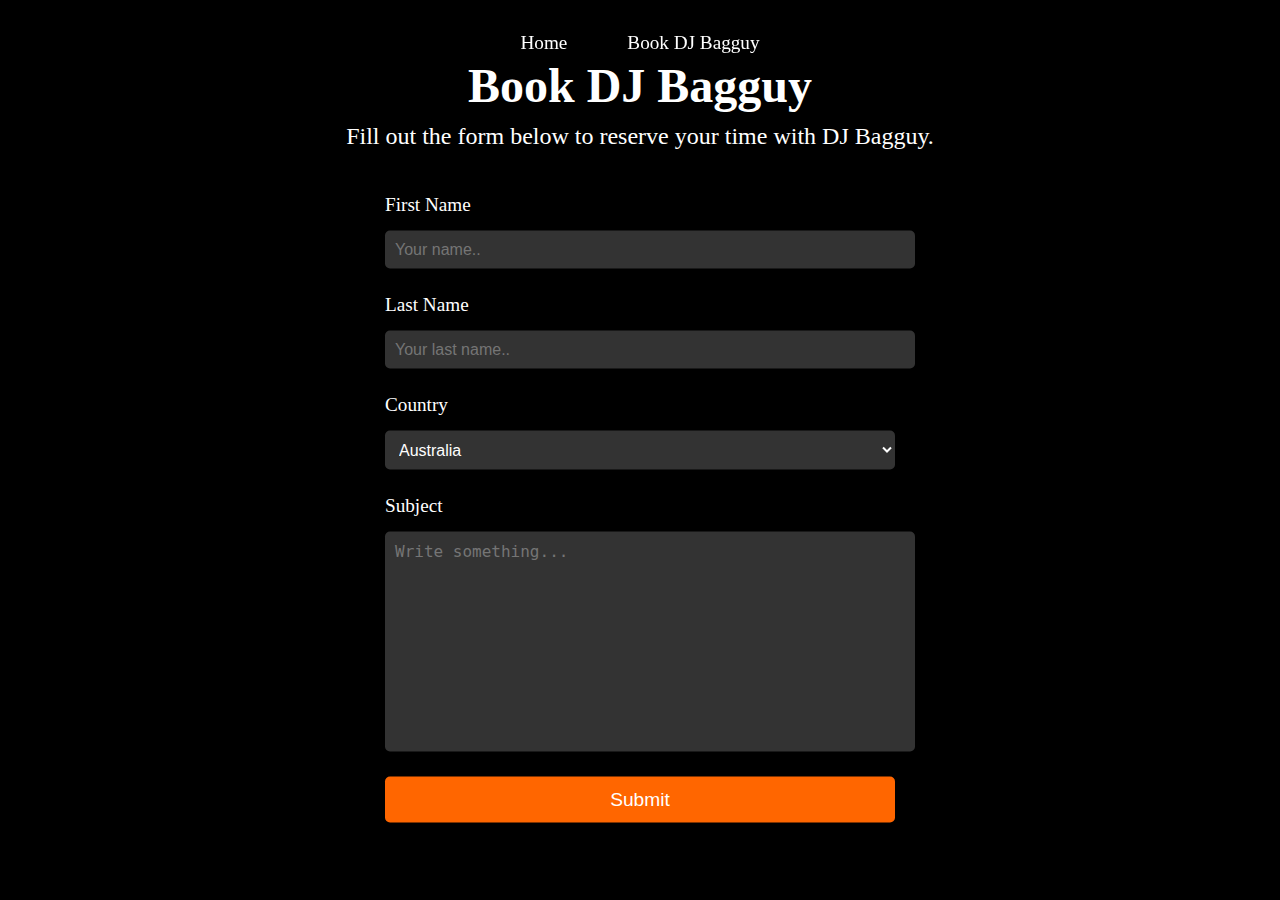
==== booking.html @ 5d580a9e "javascript" ====
<!DOCTYPE html>
<html lang="eng">
<head>
    <meta charset="UTF-8">
    <meta name="viewport" content="width=device-width, initial-scale=1.0">
    <title>Book DJ Bagguy</title>
    <!-- Link to the CSS stylesheet -->
    <link rel="stylesheet" href="./css/styles.css">
</head>
<body>
    <!-- Booking Page Container -->
    <div class="booking-container">
        <!-- Background Video Section -->
        <video id="background-video" autoplay muted playsinline loop class="background-video">
            <source src="../assets/videos/bagguyclip1.mp4" type="video/mp4">
            <source src="../assets/videos/bagguyclip2.mp4" type="video/mp4">
            <source src="../assets/videos/bagguyclip3.mp4" type="video/mp4">
            <source src="../assets/videos/bagguycolors.mp4" type="vidoe/mp4">
        </video>

        <!-- Navigation Bar -->
        <nav class="navbar">
            <a href="index.html" class="nav-link">Home</a>
            <a href="experience.html" class="nav-link">Book DJ Bagguy</a>
        </nav>

        <!-- Main Content Section -->
        <div class="content">
            <!-- Text above the form -->
            <div class="booking-text">
                <h1>Book DJ Bagguy</h1>
                <p>Fill out the form below to reserve your time with DJ Bagguy.</p>
            </div>

            <!-- Contact Form -->
            <div class="container">
                <form action="/submit_booking" method="POST">
                    <!-- First Name -->
                    <label for="fname">First Name</label>
                    <input type="text" id="fname" name="firstname" placeholder="Your name.." required>
                
                    <!-- Last Name -->
                    <label for="lname">Last Name</label>
                    <input type="text" id="lname" name="lastname" placeholder="Your last name.." required>
                
                    <!-- Country -->
                    <label for="country">Country</label>
                    <select id="country" name="country" required>
                        <option value="australia">Australia</option>
                        <option value="canada">Canada</option>
                        <option value="usa">USA</option>
                    </select>
                
                    <!-- Subject -->
                    <label for="subject">Subject</label>
                    <textarea id="subject" name="subject" placeholder="Write something..." style="height:200px" required></textarea>
                
                    <!-- Submit Button -->
                    <input type="submit" value="Submit">
                </form>
            </div>
        </div>
    </div>
    <script src="./script.js"></script>

</body>
</html>
---- css/styles.css ----
/* General body styling */
body {
    margin: 0; /* Remove default margin */
    padding: 0; /* Remove default padding */
    background: black; /* Set the background color to match the video */
    overflow: hidden; /* Prevent scrollbars if content overflows */
}

/* Full screen container for the homepage */
.home-container {
    position: relative; /* Make container position relative to place content inside */
    height: 100vh; /* Full screen height */
    color: white; /* Text color */
    margin: 0;
    padding: 0;
    overflow: hidden; /* Prevent scrollbars */
}

/* Styling for the background video */
.background-video {
    position: absolute; /* Position the video absolutely to cover the entire screen */
    top: 0; /* Align to the top */
    left: 0; /* Align to the left */
    width: 100%; /* Stretch video across full width */
    height: 100%; /* Stretch video across full height */
    object-fit: cover; /* Ensure video covers the entire screen without distortion */
    z-index: -1; /* Place video behind content */
    background-color: black; /* Fallback background color if video fails */
}

/* Navigation Bar styling */
.navbar {
    position: fixed; /* Fix navbar to the top of the screen */
    top: 20px; /* Adjust top spacing */
    left: 50%; /* Center horizontally */
    transform: translateX(-50%); /* Correct alignment */
    display: flex; /* Use flexbox for layout */
    gap: 20px; /* Space between links */
    font-size: 1.2rem; /* Font size of links */
    color: white; /* Text color */
    z-index: 2; /* Ensure navbar stays above other content */
}

/* Center navigation links inside the navbar */
.navbar {
    justify-content: center; /* Center the links horizontally */
}

/* Individual navigation link styling */
.nav-link {
    text-decoration: none; /* Remove underline from links */
    color: white; /* Set link color */
    padding: 10px 18px; /* Adjust padding for larger clickable area */
    border: 2px solid rgba(0, 0, 0, 0.5); /* Border around links */
    border-radius: 5px; /* Rounded corners for links */
    background-color: rgba(0, 0, 0, 0.6); /* Transparent background for links */
    font-size: 1.2rem; /* Font size for links */
    transition: all 0.3s ease; /* Smooth transition for hover effects */
}

/* Hover effect for navigation links */
.nav-link:hover {
    background-color: rgba(0, 0, 0, 0.8); /* Darker background on hover */
    border: 2px solid rgba(0, 0, 0, 0.8); /* Darker border on hover */
}

/* Content styling: ensures text is centered on the page */
.content {
    position: absolute; /* Absolute positioning to center the content */
    top: 50%; /* Vertically center */
    left: 50%; /* Horizontally center */
    transform: translate(-50%, -50%); /* Adjust position to truly center content */
    text-align: center; /* Center align text */
    z-index: 1; /* Make sure content stays above background video */
    width: 100%; /* Full width to adjust within viewport */
    box-sizing: border-box; /* Include padding in element's total width/height */
    padding: 0 20px; /* Padding to ensure text doesn't touch screen edges */
}

/* Main heading (h1) styling */
h1 {
    font-size: 3rem; /* Set font size of the heading */
    margin: 0; /* Remove default margin */
}

/* Paragraph styling */
p {
    font-size: 1.5rem; /* Set font size for paragraphs */
    margin-top: 10px; /* Space above the paragraph */
}

/* Styling for the unmute button */
.unmute-button {
    position: absolute; /* Position the button at the bottom */
    bottom: 40px; /* Distance from the bottom */
    left: 50%; /* Center button horizontally */
    transform: translateX(-50%); /* Correct alignment */
    background-color: rgba(0, 0, 0, 0.6); /* Dark background with opacity */
    color: white; /* Text color */
    padding: 12px 25px; /* Adjust padding for button size */
    font-size: 1.5rem; /* Set font size */
    border-radius: 5px; /* Rounded corners */
    z-index: 1; /* Ensure button stays above video */
    border: none; /* Remove button border */
    cursor: pointer; /* Pointer cursor on hover */
}

/* Hover effect for unmute button */
.unmute-button:hover {
    background-color: rgba(0, 0, 0, 0.8); /* Darker background on hover */
}

/* Ensure navbar links and content are not overlapping */
.navbar, .content {
    width: 100%; /* Full width */
}

/* Contact form styling */
.container {
    position: relative;
    max-width: 550px;  /* Limit max-width for form */
    width: 90%;  /* Responsive width */
    margin: 0 auto; /* Center form */
    background-color: rgba(0, 0, 0, 0.7); /* Semi-transparent dark background */
    padding: 20px; /* Padding for form fields */
    border-radius: 8px; /* Rounded corners */
    box-sizing: border-box; /* Include padding in element's total size */
    z-index: 2; /* Ensure form appears above other content */
    color: white; /* Text color */
    display: flex; /* Flexbox layout */
    flex-direction: column; /* Stack form fields vertically */
    gap: 15px; /* Space between form fields */
    
    /* Background image for the form */
    background-image: url('../assets/images/dj-logo.png'); /* Path to logo */
    background-size: cover; /* Stretch the image to cover the form */
    background-position: center; /* Center the logo */
    background-repeat: no-repeat; /* Prevent image repeat */
    background-attachment: fixed; /* Keep the background fixed */
}

/* Label styling for form elements */
.container label {
    text-align: left; /* Left-align labels */
    font-size: 1.2rem; /* Font size for labels */
    margin-bottom: 5px; /* Space below label */
}

/* Styling for input fields in the contact form */
.container input[type="text"], 
.container select, 
.container textarea {
    width: 100%; /* Full width input fields */
    padding: 10px; /* Padding inside input fields */
    margin-bottom: 15px; /* Space below input fields */
    border: none; /* Remove borders */
    border-radius: 5px; /* Rounded corners */
    background-color: rgba(255, 255, 255, 0.2); /* Transparent background */
    color: white; /* Text color */
    font-size: 1rem; /* Font size */
}

/* Submit button styling */
.container input[type="submit"] {
    background-color: #ff6600; /* Background color for submit button */
    color: white; /* Text color */
    padding: 12px 20px; /* Button padding */
    font-size: 1.2rem; /* Font size for button */
    border: none; /* Remove border */
    border-radius: 5px; /* Rounded corners */
    cursor: pointer; /* Pointer cursor on hover */
    transition: all 0.3s ease; /* Smooth transition */
}

/* Hover effect for the submit button */
.container input[type="submit"]:hover {
    background-color: #ff8533; /* Darker color on hover */
}

/* Ensure form elements are aligned properly */
.container form {
    display: flex; /* Flexbox layout */
    flex-direction: column; /* Stack fields vertically */
    gap: 10px; /* Space between fields */
}

/* Ensure textarea has appropriate height */
textarea {
    height: 200px; /* Set height for textareas */
    resize: none; /* Disable resize */
}

/* Media queries for responsiveness */
@media (max-width: 768px) {
    /* Ensure background video scales properly on smaller screens */
    .background-video {
        object-fit: cover; /* Ensure video scales without distortion */
        height: 100%;
        width: 100%;
    }

    /* Adjust heading size on smaller screens */
    h1 {
        font-size: 2rem; /* Smaller heading */
    }

    /* Adjust paragraph text size */
    p {
        font-size: 1rem; /* Smaller paragraph text */
    }

    /* Adjust unmute button size and position */
    .unmute-button {
        bottom: 20px; /* Move button closer to the bottom */
        padding: 10px 18px; /* Adjust padding */
        font-size: 1.3rem; /* Adjust font size */
    }

    /* Adjust navigation link styles for small screens */
    .nav-link {
        font-size: 1rem; /* Smaller font size */
        padding: 8px 15px; /* Smaller padding */
        border-radius: 3px; /* Less rounded corners */
    }

    /* Adjust form styling for small screens */
    .container {
        width: 100%; /* Full width for the form */
        padding: 10px; /* Adjust padding */
    }
}

/* Additional media query for very small devices like 320px */
@media (max-width: 320px) {
    /* Ensure background video scales properly */
    .background-video {
        object-fit: cover;
        height: 100%;
        width: 100%;
    }

    /* Adjust heading and text sizes */
    h1 {
        font-size: 1.6rem; /* Smaller heading size */
    }

    p {
        font-size: 0.9rem; /* Smaller paragraph text */
    }

    /* Adjust unmute button for small devices */
    .unmute-button {
        bottom: 10px; /* Adjust button position */
        padding: 8px 15px; /* Adjust padding */
        font-size: 1.2rem; /* Adjust font size */
    }

    /* Navigation links adjustment */
    .nav-link {
        font-size: 0.9rem; /* Smaller text */
        padding: 8px 12px; /* Adjust padding */
        background-color: rgba(0, 0, 0, 0.8); /* Darker background */
        text-align: center; /* Center-align text */
    }
}
/* Styling for the text above the form */
.booking-text {
    color: white; /* Set text color to white */
    text-align: center; /* Center the text */
}
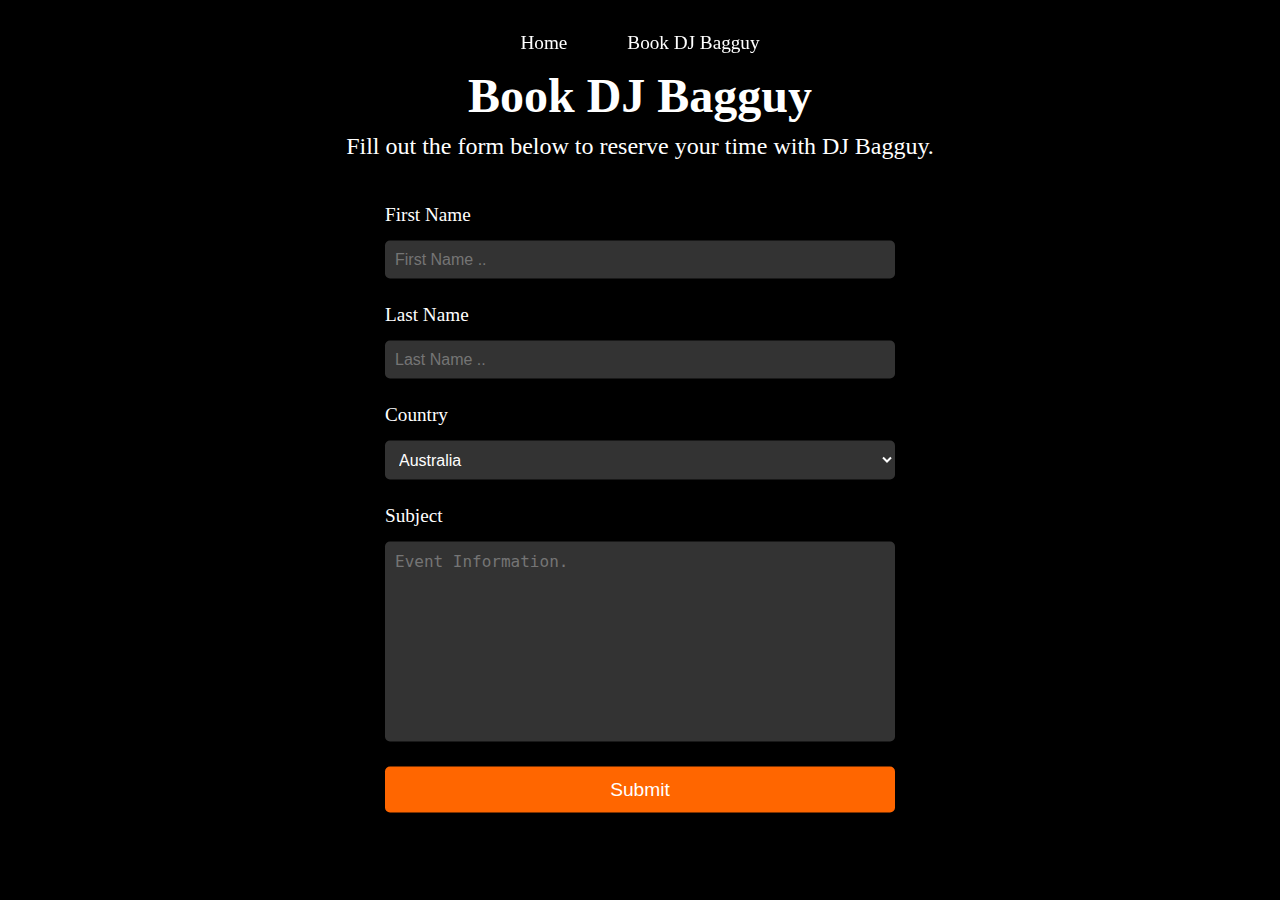
==== commit ce9e1ee3: "bookinf update" ====
--- a/booking.html
+++ b/booking.html
@@ -37,11 +37,11 @@
                 <form action="/submit_booking" method="POST">
                     <!-- First Name -->
                     <label for="fname">First Name</label>
-                    <input type="text" id="fname" name="firstname" placeholder="Your name.." required>
+                    <input type="text" id="fname" name="firstname" placeholder="First Name .." required>
                 
                     <!-- Last Name -->
                     <label for="lname">Last Name</label>
-                    <input type="text" id="lname" name="lastname" placeholder="Your last name.." required>
+                    <input type="text" id="lname" name="lastname" placeholder="Last Name .." required>
                 
                     <!-- Country -->
                     <label for="country">Country</label>
@@ -53,7 +53,7 @@
                 
                     <!-- Subject -->
                     <label for="subject">Subject</label>
-                    <textarea id="subject" name="subject" placeholder="Write something..." style="height:200px" required></textarea>
+                    <textarea id="subject" name="subject" placeholder="Event Information." style="height:200px" required></textarea>
                 
                     <!-- Submit Button -->
                     <input type="submit" value="Submit">
--- a/css/styles.css
+++ b/css/styles.css
@@ -1,270 +1,257 @@
 /* General body styling */
 body {
-    margin: 0; /* Remove default margin */
-    padding: 0; /* Remove default padding */
-    background: black; /* Set the background color to match the video */
-    overflow: hidden; /* Prevent scrollbars if content overflows */
-}
-
-/* Full screen container for the homepage */
-.home-container {
-    position: relative; /* Make container position relative to place content inside */
-    height: 100vh; /* Full screen height */
-    color: white; /* Text color */
     margin: 0;
     padding: 0;
-    overflow: hidden; /* Prevent scrollbars */
+    background: black;
+    overflow: hidden;
+}
+
+/* Full-screen container for the homepage */
+.home-container {
+    position: relative;
+    height: 100vh;
+    color: white;
+    margin: 0;
+    padding: 0;
+    overflow: hidden;
 }
 
 /* Styling for the background video */
 .background-video {
-    position: absolute; /* Position the video absolutely to cover the entire screen */
-    top: 0; /* Align to the top */
-    left: 0; /* Align to the left */
-    width: 100%; /* Stretch video across full width */
-    height: 100%; /* Stretch video across full height */
-    object-fit: cover; /* Ensure video covers the entire screen without distortion */
-    z-index: -1; /* Place video behind content */
-    background-color: black; /* Fallback background color if video fails */
+    position: absolute;
+    top: 0;
+    left: 0;
+    width: 100%;
+    height: 100%;
+    object-fit: cover;
+    z-index: -1;
+    background-color: black;
 }
 
 /* Navigation Bar styling */
 .navbar {
-    position: fixed; /* Fix navbar to the top of the screen */
-    top: 20px; /* Adjust top spacing */
-    left: 50%; /* Center horizontally */
-    transform: translateX(-50%); /* Correct alignment */
-    display: flex; /* Use flexbox for layout */
-    gap: 20px; /* Space between links */
-    font-size: 1.2rem; /* Font size of links */
-    color: white; /* Text color */
-    z-index: 2; /* Ensure navbar stays above other content */
-}
-
-/* Center navigation links inside the navbar */
-.navbar {
-    justify-content: center; /* Center the links horizontally */
+    position: fixed;
+    top: 20px;
+    left: 50%;
+    transform: translateX(-50%);
+    display: flex;
+    gap: 20px;
+    font-size: 1.2rem;
+    color: white;
+    z-index: 2;
+    justify-content: center;
 }
 
 /* Individual navigation link styling */
 .nav-link {
-    text-decoration: none; /* Remove underline from links */
-    color: white; /* Set link color */
-    padding: 10px 18px; /* Adjust padding for larger clickable area */
-    border: 2px solid rgba(0, 0, 0, 0.5); /* Border around links */
-    border-radius: 5px; /* Rounded corners for links */
-    background-color: rgba(0, 0, 0, 0.6); /* Transparent background for links */
-    font-size: 1.2rem; /* Font size for links */
-    transition: all 0.3s ease; /* Smooth transition for hover effects */
+    text-decoration: none;
+    color: white;
+    padding: 10px 18px;
+    border: 2px solid rgba(0, 0, 0, 0.5);
+    border-radius: 5px;
+    background-color: rgba(0, 0, 0, 0.6);
+    font-size: 1.2rem;
+    transition: all 0.3s ease;
 }
 
 /* Hover effect for navigation links */
 .nav-link:hover {
-    background-color: rgba(0, 0, 0, 0.8); /* Darker background on hover */
-    border: 2px solid rgba(0, 0, 0, 0.8); /* Darker border on hover */
+    background-color: rgba(0, 0, 0, 0.8);
+    border: 2px solid rgba(0, 0, 0, 0.8);
 }
 
 /* Content styling: ensures text is centered on the page */
 .content {
-    position: absolute; /* Absolute positioning to center the content */
-    top: 50%; /* Vertically center */
-    left: 50%; /* Horizontally center */
-    transform: translate(-50%, -50%); /* Adjust position to truly center content */
-    text-align: center; /* Center align text */
-    z-index: 1; /* Make sure content stays above background video */
-    width: 100%; /* Full width to adjust within viewport */
-    box-sizing: border-box; /* Include padding in element's total width/height */
-    padding: 0 20px; /* Padding to ensure text doesn't touch screen edges */
+    position: absolute;
+    top: 50%;
+    left: 50%;
+    transform: translate(-50%, -50%);
+    text-align: center;
+    z-index: 1;
+    width: 100%;
+    box-sizing: border-box;
+    padding: 0 20px;
 }
 
 /* Main heading (h1) styling */
 h1 {
-    font-size: 3rem; /* Set font size of the heading */
-    margin: 0; /* Remove default margin */
+    font-size: 3rem;
+    margin: 0;
 }
 
 /* Paragraph styling */
 p {
-    font-size: 1.5rem; /* Set font size for paragraphs */
-    margin-top: 10px; /* Space above the paragraph */
+    font-size: 1.5rem;
+    margin-top: 10px;
 }
 
 /* Styling for the unmute button */
 .unmute-button {
-    position: absolute; /* Position the button at the bottom */
-    bottom: 40px; /* Distance from the bottom */
-    left: 50%; /* Center button horizontally */
-    transform: translateX(-50%); /* Correct alignment */
-    background-color: rgba(0, 0, 0, 0.6); /* Dark background with opacity */
-    color: white; /* Text color */
-    padding: 12px 25px; /* Adjust padding for button size */
-    font-size: 1.5rem; /* Set font size */
-    border-radius: 5px; /* Rounded corners */
-    z-index: 1; /* Ensure button stays above video */
-    border: none; /* Remove button border */
-    cursor: pointer; /* Pointer cursor on hover */
+    position: absolute;
+    bottom: 40px;
+    left: 50%;
+    transform: translateX(-50%);
+    background-color: rgba(0, 0, 0, 0.6);
+    color: white;
+    padding: 12px 25px;
+    font-size: 1.5rem;
+    border-radius: 5px;
+    z-index: 1;
+    border: none;
+    cursor: pointer;
 }
 
 /* Hover effect for unmute button */
 .unmute-button:hover {
-    background-color: rgba(0, 0, 0, 0.8); /* Darker background on hover */
+    background-color: rgba(0, 0, 0, 0.8);
 }
 
 /* Ensure navbar links and content are not overlapping */
 .navbar, .content {
-    width: 100%; /* Full width */
+    width: 100%;
 }
 
 /* Contact form styling */
 .container {
     position: relative;
-    max-width: 550px;  /* Limit max-width for form */
-    width: 90%;  /* Responsive width */
-    margin: 0 auto; /* Center form */
-    background-color: rgba(0, 0, 0, 0.7); /* Semi-transparent dark background */
-    padding: 20px; /* Padding for form fields */
-    border-radius: 8px; /* Rounded corners */
-    box-sizing: border-box; /* Include padding in element's total size */
-    z-index: 2; /* Ensure form appears above other content */
-    color: white; /* Text color */
-    display: flex; /* Flexbox layout */
-    flex-direction: column; /* Stack form fields vertically */
-    gap: 15px; /* Space between form fields */
-    
-    /* Background image for the form */
-    background-image: url('../assets/images/dj-logo.png'); /* Path to logo */
-    background-size: cover; /* Stretch the image to cover the form */
-    background-position: center; /* Center the logo */
-    background-repeat: no-repeat; /* Prevent image repeat */
-    background-attachment: fixed; /* Keep the background fixed */
+    max-width: 550px;
+    width: 90%;
+    margin: 0 auto;
+    background-color: rgba(0, 0, 0, 0.7);
+    padding: 20px;
+    border-radius: 8px;
+    box-sizing: border-box;
+    z-index: 2;
+    color: white;
+    display: flex;
+    flex-direction: column;
+    gap: 15px;
+    background-image: url('../assets/images/dj-logo.png');
+    background-size: cover;
+    background-position: center;
+    background-repeat: no-repeat;
+    background-attachment: fixed;
 }
 
 /* Label styling for form elements */
 .container label {
-    text-align: left; /* Left-align labels */
-    font-size: 1.2rem; /* Font size for labels */
-    margin-bottom: 5px; /* Space below label */
+    text-align: left;
+    font-size: 1.2rem;
+    margin-bottom: 5px;
 }
 
 /* Styling for input fields in the contact form */
-.container input[type="text"], 
-.container select, 
+.container input[type="text"],
+.container select,
 .container textarea {
-    width: 100%; /* Full width input fields */
-    padding: 10px; /* Padding inside input fields */
-    margin-bottom: 15px; /* Space below input fields */
-    border: none; /* Remove borders */
-    border-radius: 5px; /* Rounded corners */
-    background-color: rgba(255, 255, 255, 0.2); /* Transparent background */
-    color: white; /* Text color */
-    font-size: 1rem; /* Font size */
+    width: 100%;
+    padding: 10px;
+    margin-bottom: 15px;
+    border: none;
+    border-radius: 5px;
+    background-color: rgba(255, 255, 255, 0.2);
+    color: white;
+    font-size: 1rem;
+    box-sizing: border-box;
+}
+
+/* Fix for textareas sticking out of the form container */
+.container textarea {
+    height: 200px;
+    resize: none;
+    margin-bottom: 15px;
 }
 
 /* Submit button styling */
 .container input[type="submit"] {
-    background-color: #ff6600; /* Background color for submit button */
-    color: white; /* Text color */
-    padding: 12px 20px; /* Button padding */
-    font-size: 1.2rem; /* Font size for button */
-    border: none; /* Remove border */
-    border-radius: 5px; /* Rounded corners */
-    cursor: pointer; /* Pointer cursor on hover */
-    transition: all 0.3s ease; /* Smooth transition */
-}
-
-/* Hover effect for the submit button */
+    background-color: #ff6600;
+    color: white;
+    padding: 12px 20px;
+    font-size: 1.2rem;
+    border: none;
+    border-radius: 5px;
+    cursor: pointer;
+    transition: all 0.3s ease;
+}
+
+/* Hover effect for submit button */
 .container input[type="submit"]:hover {
-    background-color: #ff8533; /* Darker color on hover */
+    background-color: #ff8533;
 }
 
 /* Ensure form elements are aligned properly */
 .container form {
-    display: flex; /* Flexbox layout */
-    flex-direction: column; /* Stack fields vertically */
-    gap: 10px; /* Space between fields */
-}
-
-/* Ensure textarea has appropriate height */
-textarea {
-    height: 200px; /* Set height for textareas */
-    resize: none; /* Disable resize */
+    display: flex;
+    flex-direction: column;
+    gap: 10px;
 }
 
 /* Media queries for responsiveness */
 @media (max-width: 768px) {
-    /* Ensure background video scales properly on smaller screens */
-    .background-video {
-        object-fit: cover; /* Ensure video scales without distortion */
-        height: 100%;
-        width: 100%;
-    }
-
-    /* Adjust heading size on smaller screens */
-    h1 {
-        font-size: 2rem; /* Smaller heading */
-    }
-
-    /* Adjust paragraph text size */
-    p {
-        font-size: 1rem; /* Smaller paragraph text */
-    }
-
-    /* Adjust unmute button size and position */
-    .unmute-button {
-        bottom: 20px; /* Move button closer to the bottom */
-        padding: 10px 18px; /* Adjust padding */
-        font-size: 1.3rem; /* Adjust font size */
-    }
-
-    /* Adjust navigation link styles for small screens */
-    .nav-link {
-        font-size: 1rem; /* Smaller font size */
-        padding: 8px 15px; /* Smaller padding */
-        border-radius: 3px; /* Less rounded corners */
-    }
-
-    /* Adjust form styling for small screens */
-    .container {
-        width: 100%; /* Full width for the form */
-        padding: 10px; /* Adjust padding */
-    }
-}
-
-/* Additional media query for very small devices like 320px */
-@media (max-width: 320px) {
-    /* Ensure background video scales properly */
     .background-video {
         object-fit: cover;
         height: 100%;
         width: 100%;
     }
 
-    /* Adjust heading and text sizes */
     h1 {
-        font-size: 1.6rem; /* Smaller heading size */
+        font-size: 2rem;
     }
 
     p {
-        font-size: 0.9rem; /* Smaller paragraph text */
-    }
-
-    /* Adjust unmute button for small devices */
+        font-size: 1rem;
+    }
+
     .unmute-button {
-        bottom: 10px; /* Adjust button position */
-        padding: 8px 15px; /* Adjust padding */
-        font-size: 1.2rem; /* Adjust font size */
-    }
-
-    /* Navigation links adjustment */
+        bottom: 20px;
+        padding: 10px 18px;
+        font-size: 1.3rem;
+    }
+
     .nav-link {
-        font-size: 0.9rem; /* Smaller text */
-        padding: 8px 12px; /* Adjust padding */
-        background-color: rgba(0, 0, 0, 0.8); /* Darker background */
-        text-align: center; /* Center-align text */
-    }
-}
+        font-size: 1rem;
+        padding: 8px 15px;
+        border-radius: 3px;
+    }
+
+    .container {
+        width: 100%;
+        padding: 10px;
+    }
+}
+
+/* Additional media query for very small devices like 320px */
+@media (max-width: 320px) {
+    .background-video {
+        object-fit: cover;
+        height: 100%;
+        width: 100%;
+    }
+
+    h1 {
+        font-size: 1.6rem;
+    }
+
+    p {
+        font-size: 0.9rem;
+    }
+
+    .unmute-button {
+        bottom: 10px;
+        padding: 8px 15px;
+        font-size: 1.2rem;
+    }
+
+    .nav-link {
+        font-size: 0.9rem;
+        padding: 8px 12px;
+        background-color: rgba(0, 0, 0, 0.8);
+        text-align: center;
+    }
+}
+
 /* Styling for the text above the form */
 .booking-text {
-    color: white; /* Set text color to white */
-    text-align: center; /* Center the text */
-}+    color: white;
+    text-align: center;
+}
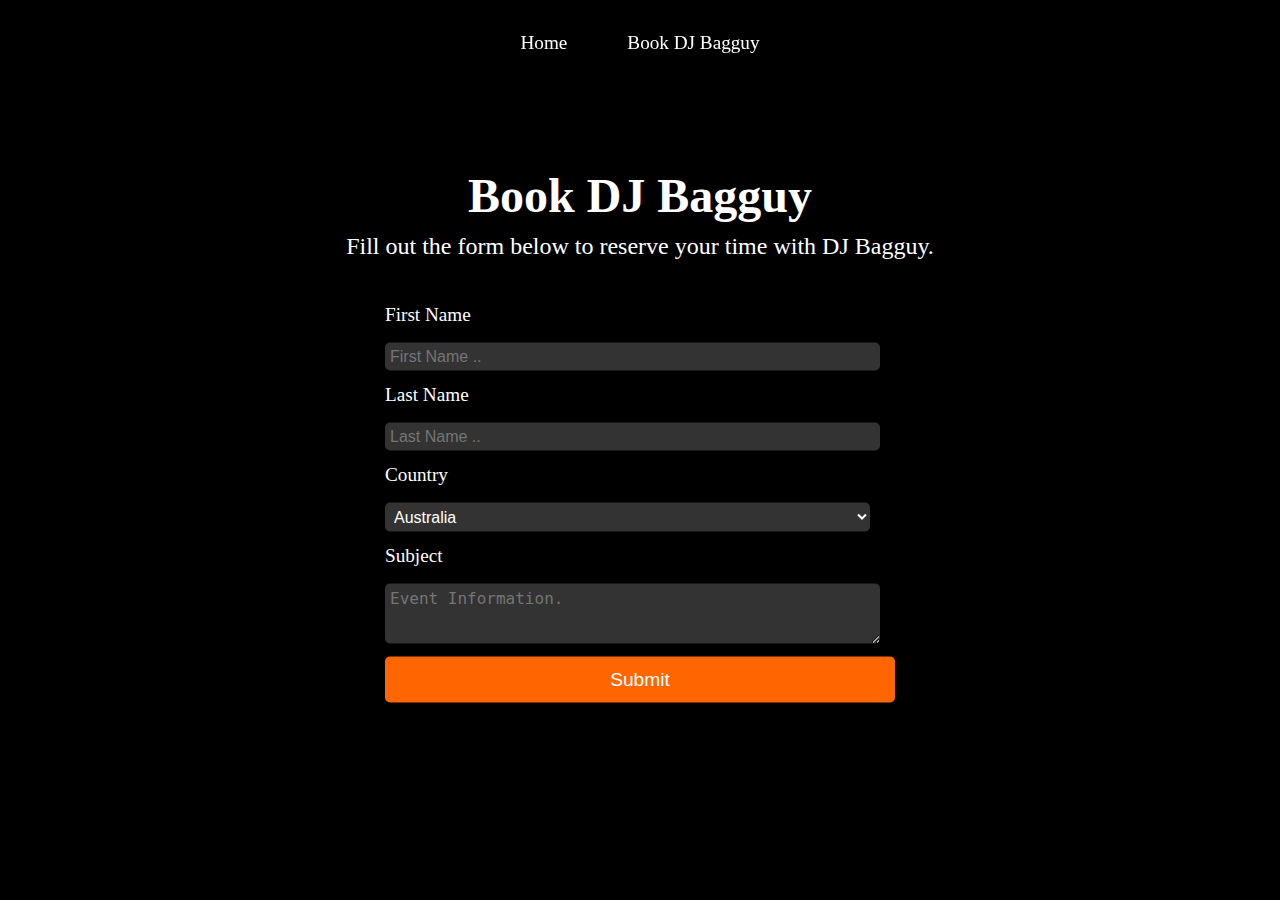
==== commit 1168d3e1: "booking for update 3" ====
--- a/booking.html
+++ b/booking.html
@@ -4,7 +4,6 @@
     <meta charset="UTF-8">
     <meta name="viewport" content="width=device-width, initial-scale=1.0">
     <title>Book DJ Bagguy</title>
-    <!-- Link to the CSS stylesheet -->
     <link rel="stylesheet" href="./css/styles.css">
 </head>
 <body>
@@ -12,10 +11,6 @@
     <div class="booking-container">
         <!-- Background Video Section -->
         <video id="background-video" autoplay muted playsinline loop class="background-video">
-            <source src="../assets/videos/bagguyclip1.mp4" type="video/mp4">
-            <source src="../assets/videos/bagguyclip2.mp4" type="video/mp4">
-            <source src="../assets/videos/bagguyclip3.mp4" type="video/mp4">
-            <source src="../assets/videos/bagguycolors.mp4" type="vidoe/mp4">
         </video>
 
         <!-- Navigation Bar -->
@@ -26,7 +21,6 @@
 
         <!-- Main Content Section -->
         <div class="content">
-            <!-- Text above the form -->
             <div class="booking-text">
                 <h1>Book DJ Bagguy</h1>
                 <p>Fill out the form below to reserve your time with DJ Bagguy.</p>
@@ -35,33 +29,33 @@
             <!-- Contact Form -->
             <div class="container">
                 <form action="/submit_booking" method="POST">
-                    <!-- First Name -->
                     <label for="fname">First Name</label>
                     <input type="text" id="fname" name="firstname" placeholder="First Name .." required>
-                
-                    <!-- Last Name -->
+
                     <label for="lname">Last Name</label>
                     <input type="text" id="lname" name="lastname" placeholder="Last Name .." required>
-                
-                    <!-- Country -->
+
                     <label for="country">Country</label>
                     <select id="country" name="country" required>
                         <option value="australia">Australia</option>
                         <option value="canada">Canada</option>
                         <option value="usa">USA</option>
                     </select>
-                
-                    <!-- Subject -->
+
                     <label for="subject">Subject</label>
-                    <textarea id="subject" name="subject" placeholder="Event Information." style="height:200px" required></textarea>
-                
-                    <!-- Submit Button -->
+                    <textarea id="subject" name="subject" placeholder="Event Information." style="height:50px" required></textarea>
+
                     <input type="submit" value="Submit">
                 </form>
             </div>
         </div>
     </div>
+
+    <!-- Unmute Button -->
+
+
+    <!-- Link to JavaScript file -->
     <script src="./script.js"></script>
-
 </body>
 </html>
+
--- a/css/styles.css
+++ b/css/styles.css
@@ -1,257 +1,270 @@
 /* General body styling */
 body {
+    margin: 0; /* Remove default margin */
+    padding: 0; /* Remove default padding */
+    background: black; /* Set the background color to match the video */
+    overflow: hidden; /* Prevent scrollbars if content overflows */
+}
+
+/* Full screen container for the homepage */
+.home-container {
+    position: relative; /* Make container position relative to place content inside */
+    height: 100vh; /* Full screen height */
+    color: white; /* Text color */
     margin: 0;
     padding: 0;
-    background: black;
-    overflow: hidden;
-}
-
-/* Full-screen container for the homepage */
-.home-container {
-    position: relative;
-    height: 100vh;
-    color: white;
-    margin: 0;
-    padding: 0;
-    overflow: hidden;
+    overflow: hidden; /* Prevent scrollbars */
 }
 
 /* Styling for the background video */
 .background-video {
-    position: absolute;
-    top: 0;
-    left: 0;
-    width: 100%;
-    height: 100%;
-    object-fit: cover;
-    z-index: -1;
-    background-color: black;
+    position: absolute; /* Position the video absolutely to cover the entire screen */
+    top: 0; /* Align to the top */
+    left: 0; /* Align to the left */
+    width: 100%; /* Stretch video across full width */
+    height: 100%; /* Stretch video across full height */
+    object-fit: cover; /* Ensure video covers the entire screen without distortion */
+    z-index: -1; /* Place video behind content */
+    background-color: black; /* Fallback background color if video fails */
 }
 
 /* Navigation Bar styling */
 .navbar {
-    position: fixed;
-    top: 20px;
-    left: 50%;
-    transform: translateX(-50%);
-    display: flex;
-    gap: 20px;
-    font-size: 1.2rem;
-    color: white;
-    z-index: 2;
-    justify-content: center;
+    position: fixed; /* Fix navbar to the top of the screen */
+    top: 20px; /* Adjust top spacing */
+    left: 50%; /* Center horizontally */
+    transform: translateX(-50%); /* Correct alignment */
+    display: flex; /* Use flexbox for layout */
+    gap: 20px; /* Space between links */
+    font-size: 1.2rem; /* Font size of links */
+    color: white; /* Text color */
+    z-index: 2; /* Ensure navbar stays above other content */
+}
+
+/* Center navigation links inside the navbar */
+.navbar {
+    justify-content: center; /* Center the links horizontally */
 }
 
 /* Individual navigation link styling */
 .nav-link {
-    text-decoration: none;
-    color: white;
-    padding: 10px 18px;
-    border: 2px solid rgba(0, 0, 0, 0.5);
-    border-radius: 5px;
-    background-color: rgba(0, 0, 0, 0.6);
-    font-size: 1.2rem;
-    transition: all 0.3s ease;
+    text-decoration: none; /* Remove underline from links */
+    color: white; /* Set link color */
+    padding: 10px 18px; /* Adjust padding for larger clickable area */
+    border: 2px solid rgba(0, 0, 0, 0.5); /* Border around links */
+    border-radius: 5px; /* Rounded corners for links */
+    background-color: rgba(0, 0, 0, 0.6); /* Transparent background for links */
+    font-size: 1.2rem; /* Font size for links */
+    transition: all 0.3s ease; /* Smooth transition for hover effects */
 }
 
 /* Hover effect for navigation links */
 .nav-link:hover {
-    background-color: rgba(0, 0, 0, 0.8);
-    border: 2px solid rgba(0, 0, 0, 0.8);
+    background-color: rgba(0, 0, 0, 0.8); /* Darker background on hover */
+    border: 2px solid rgba(0, 0, 0, 0.8); /* Darker border on hover */
 }
 
 /* Content styling: ensures text is centered on the page */
 .content {
-    position: absolute;
-    top: 50%;
-    left: 50%;
-    transform: translate(-50%, -50%);
-    text-align: center;
-    z-index: 1;
-    width: 100%;
-    box-sizing: border-box;
-    padding: 0 20px;
+    position: absolute; /* Absolute positioning to center the content */
+    top: 50%; /* Vertically center */
+    left: 50%; /* Horizontally center */
+    transform: translate(-50%, -50%); /* Adjust position to truly center content */
+    text-align: center; /* Center align text */
+    z-index: 1; /* Make sure content stays above background video */
+    width: 100%; /* Full width to adjust within viewport */
+    box-sizing: border-box; /* Include padding in element's total width/height */
+    padding: 0 20px; /* Padding to ensure text doesn't touch screen edges */
 }
 
 /* Main heading (h1) styling */
 h1 {
-    font-size: 3rem;
-    margin: 0;
+    font-size: 3rem; /* Set font size of the heading */
+    margin: 0; /* Remove default margin */
 }
 
 /* Paragraph styling */
 p {
-    font-size: 1.5rem;
-    margin-top: 10px;
+    font-size: 1.5rem; /* Set font size for paragraphs */
+    margin-top: 10px; /* Space above the paragraph */
 }
 
 /* Styling for the unmute button */
 .unmute-button {
-    position: absolute;
-    bottom: 40px;
-    left: 50%;
-    transform: translateX(-50%);
-    background-color: rgba(0, 0, 0, 0.6);
-    color: white;
-    padding: 12px 25px;
-    font-size: 1.5rem;
-    border-radius: 5px;
-    z-index: 1;
-    border: none;
-    cursor: pointer;
+    position: absolute; /* Position the button at the bottom */
+    bottom: 40px; /* Distance from the bottom */
+    left: 50%; /* Center button horizontally */
+    transform: translateX(-50%); /* Correct alignment */
+    background-color: rgba(0, 0, 0, 0.6); /* Dark background with opacity */
+    color: white; /* Text color */
+    padding: 12px 25px; /* Adjust padding for button size */
+    font-size: 1.5rem; /* Set font size */
+    border-radius: 5px; /* Rounded corners */
+    z-index: 1; /* Ensure button stays above video */
+    border: none; /* Remove button border */
+    cursor: pointer; /* Pointer cursor on hover */
 }
 
 /* Hover effect for unmute button */
 .unmute-button:hover {
-    background-color: rgba(0, 0, 0, 0.8);
+    background-color: rgba(0, 0, 0, 0.8); /* Darker background on hover */
 }
 
 /* Ensure navbar links and content are not overlapping */
 .navbar, .content {
-    width: 100%;
+    width: 100%; /* Full width */
 }
 
 /* Contact form styling */
 .container {
     position: relative;
-    max-width: 550px;
-    width: 90%;
-    margin: 0 auto;
-    background-color: rgba(0, 0, 0, 0.7);
-    padding: 20px;
-    border-radius: 8px;
-    box-sizing: border-box;
-    z-index: 2;
-    color: white;
-    display: flex;
-    flex-direction: column;
-    gap: 15px;
-    background-image: url('../assets/images/dj-logo.png');
-    background-size: cover;
-    background-position: center;
-    background-repeat: no-repeat;
-    background-attachment: fixed;
+    max-width: 550px;  /* Limit max-width for form */
+    width: 90%;  /* Responsive width */
+    height: 10%;
+    margin: 0 auto; /* Center form */
+    background-color: rgba(0, 0, 0, 0.7); /* Semi-transparent dark background */
+    padding: 20px; /* Padding for form fields */
+    border-radius: 8px; /* Rounded corners */
+    box-sizing: border-box; /* Include padding in element's total size */
+    z-index: 2; /* Ensure form appears above other content */
+    color: white; /* Text color */
+    display: flex; /* Flexbox layout */
+    flex-direction: column; /* Stack form fields vertically */
+    gap: 15px; /* Space between form fields */
+    margin-top: 10px; /* Consistent space above form */
+    margin-bottom: 10px; /* Consistent space below form */
 }
 
 /* Label styling for form elements */
 .container label {
-    text-align: left;
-    font-size: 1.2rem;
-    margin-bottom: 5px;
+    text-align: left; /* Left-align labels */
+    font-size: 1.2rem; /* Font size for labels */
+    margin-bottom: 5px; /* Space below label */
 }
 
 /* Styling for input fields in the contact form */
-.container input[type="text"],
-.container select,
+.container input[type="text"], 
+.container select, 
 .container textarea {
-    width: 100%;
-    padding: 10px;
-    margin-bottom: 15px;
-    border: none;
-    border-radius: 5px;
-    background-color: rgba(255, 255, 255, 0.2);
-    color: white;
-    font-size: 1rem;
-    box-sizing: border-box;
-}
-
-/* Fix for textareas sticking out of the form container */
-.container textarea {
-    height: 200px;
-    resize: none;
-    margin-bottom: 15px;
+    width: 95%; /* Full width input fields */
+    padding: 5px; /* Padding inside input fields */
+    margin-bottom: 1px; /* Space below input fields */
+    border: none; /* Remove borders */
+    border-radius: 5px; /* Rounded corners */
+    background-color: rgba(255, 255, 255, 0.2); /* Transparent background */
+    color: white; /* Text color */
+    font-size: 1rem; /* Font size */
 }
 
 /* Submit button styling */
 .container input[type="submit"] {
-    background-color: #ff6600;
-    color: white;
-    padding: 12px 20px;
-    font-size: 1.2rem;
-    border: none;
-    border-radius: 5px;
-    cursor: pointer;
-    transition: all 0.3s ease;
-}
-
-/* Hover effect for submit button */
+    background-color: #ff6600; /* Background color for submit button */
+    color: white; /* Text color */
+    padding: 12px 20px; /* Button padding */
+    font-size: 1.2rem; /* Font size for button */
+    border: none; /* Remove border */
+    border-radius: 5px; /* Rounded corners */
+    cursor: pointer; /* Pointer cursor on hover */
+    transition: all 0.3s ease; /* Smooth transition */
+}
+
+/* Hover effect for the submit button */
 .container input[type="submit"]:hover {
-    background-color: #ff8533;
+    background-color: #ff8533; /* Darker color on hover */
 }
 
 /* Ensure form elements are aligned properly */
 .container form {
-    display: flex;
-    flex-direction: column;
-    gap: 10px;
+    display: flex; /* Flexbox layout */
+    flex-direction: column; /* Stack fields vertically */
+    gap: 12px; /* Space between fields */
 }
 
 /* Media queries for responsiveness */
 @media (max-width: 768px) {
+    /* Ensure background video scales properly on smaller screens */
     .background-video {
-        object-fit: cover;
+        object-fit: cover; /* Ensure video scales without distortion */
         height: 100%;
         width: 100%;
     }
 
+    /* Adjust heading size on smaller screens */
     h1 {
-        font-size: 2rem;
-    }
-
+        font-size: 2rem; /* Smaller heading */
+    }
+
+    /* Adjust paragraph text size */
     p {
-        font-size: 1rem;
-    }
-
+        font-size: 1rem; /* Smaller paragraph text */
+    }
+
+    /* Adjust unmute button size and position */
     .unmute-button {
-        bottom: 20px;
-        padding: 10px 18px;
-        font-size: 1.3rem;
-    }
-
+        bottom: 20px; /* Move button closer to the bottom */
+        padding: 10px 18px; /* Adjust padding */
+        font-size: 1.3rem; /* Adjust font size */
+    }
+
+    /* Adjust navigation link styles for small screens */
     .nav-link {
-        font-size: 1rem;
-        padding: 8px 15px;
-        border-radius: 3px;
-    }
-
+        font-size: 1rem; /* Smaller font size */
+        padding: 8px 15px; /* Smaller padding */
+        border-radius: 3px; /* Less rounded corners */
+    }
+
+    /* Adjust form styling for small screens */
     .container {
-        width: 100%;
-        padding: 10px;
+        width: 100%; /* Full width for the form */
+        padding: 10px; /* Adjust padding */
+        margin-top: 10px; /* Consistent margin */
+        margin-bottom: 10px; /* Consistent margin */
     }
 }
 
 /* Additional media query for very small devices like 320px */
 @media (max-width: 320px) {
+    /* Ensure background video scales properly */
     .background-video {
-        object-fit: cover;
+        object-fit: cover; /* Ensure video scales without distortion */
         height: 100%;
         width: 100%;
     }
 
+    /* Adjust form container */
+    .container {
+        width: 90%; /* Keep the form width smaller */
+        padding: 10px; /* Adjust padding */
+        margin-top: 10px; /* Consistent margin */
+        margin-bottom: 10px; /* Consistent margin */
+    }
+
+    /* Adjust heading and text sizes */
     h1 {
-        font-size: 1.6rem;
+        font-size: 1.6rem; /* Smaller heading size */
     }
 
     p {
-        font-size: 0.9rem;
-    }
-
+        font-size: 0.9rem; /* Smaller paragraph text */
+    }
+
+    /* Adjust unmute button for small devices */
     .unmute-button {
-        bottom: 10px;
-        padding: 8px 15px;
-        font-size: 1.2rem;
-    }
-
+        bottom: 10px; /* Adjust button position */
+        padding: 8px 15px; /* Adjust padding */
+        font-size: 1.2rem; /* Adjust font size */
+    }
+
+    /* Navigation links adjustment */
     .nav-link {
-        font-size: 0.9rem;
-        padding: 8px 12px;
-        background-color: rgba(0, 0, 0, 0.8);
-        text-align: center;
-    }
-}
-
+        font-size: 0.9rem; /* Smaller text */
+        padding: 8px 12px; /* Adjust padding */
+        background-color: rgba(0, 0, 0, 0.8); /* Darker background */
+        text-align: center; /* Center-align text */
+    }
+}
 /* Styling for the text above the form */
 .booking-text {
-    color: white;
-    text-align: center;
-}
+    color: white; /* Set text color to white */
+    text-align: center; /* Center the text */
+}
